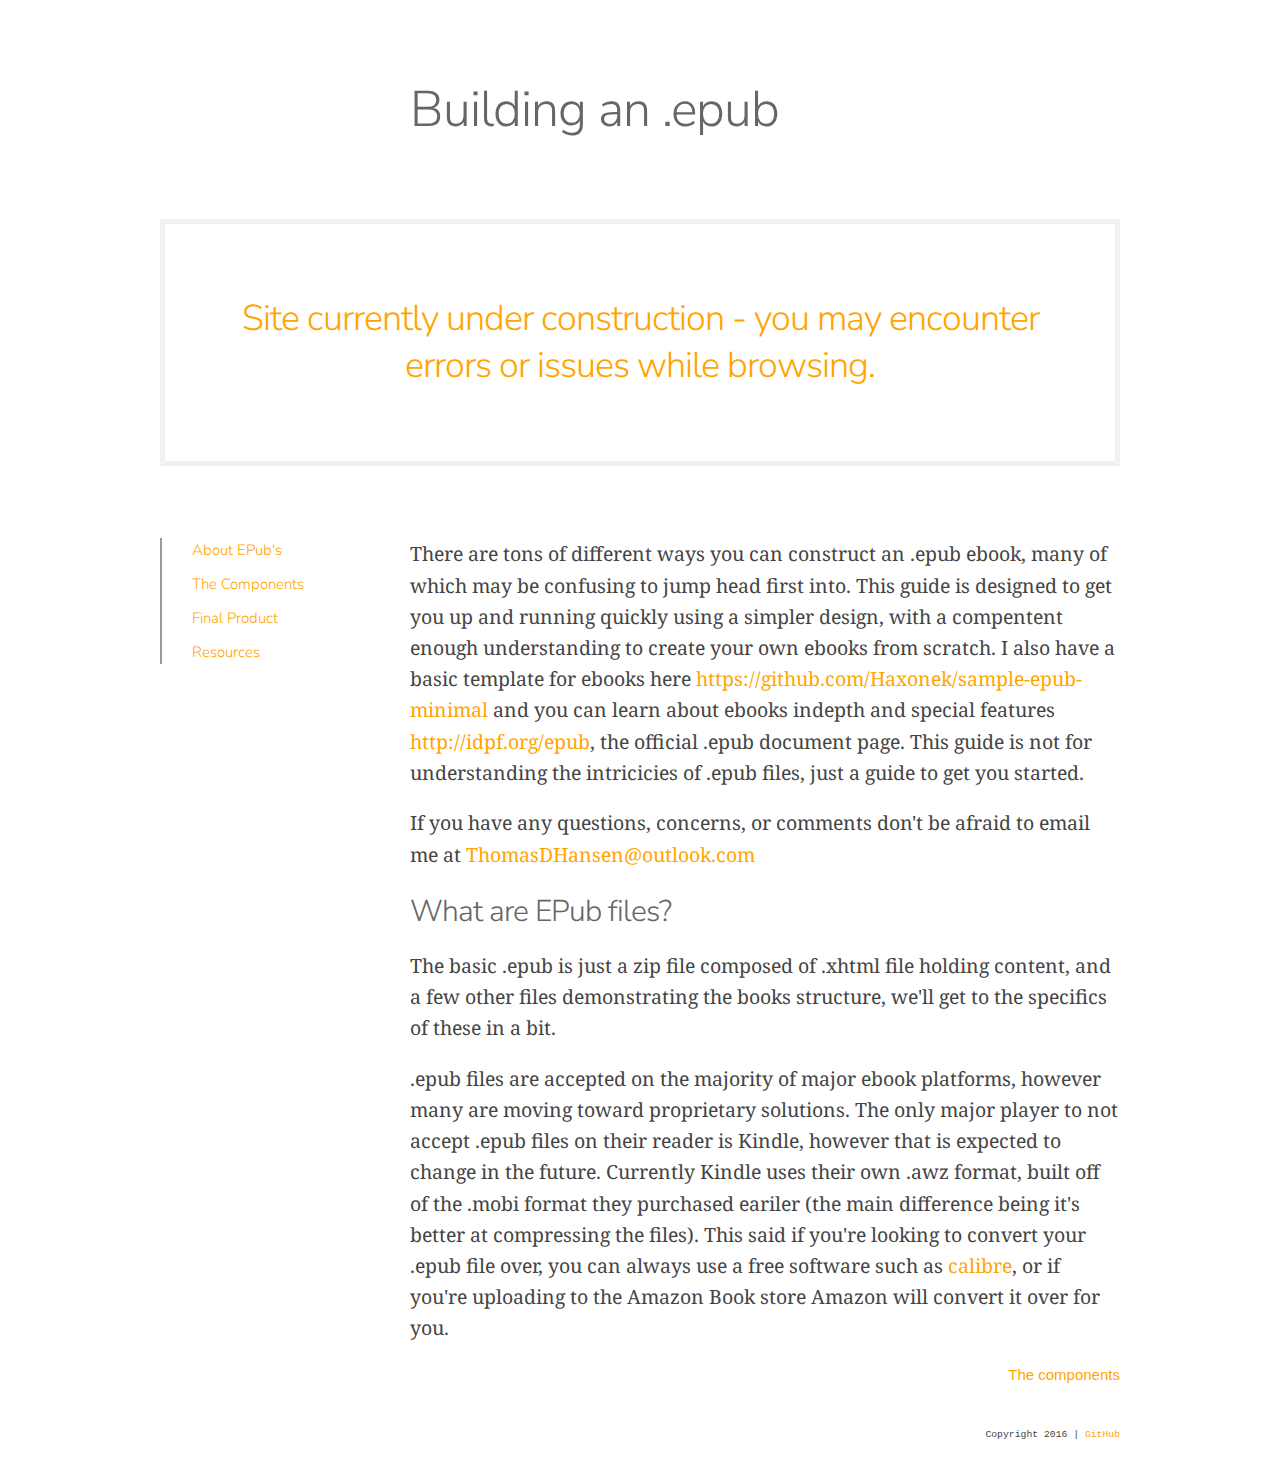
==== index.html @ aaea6e55 "Added overflow to d3 element" ====
<html>
<head>
	<meta name="description" content="An easy guide on getting started with using .epub files.">
	<meta name="author" content="Thomas Hansen">
	<meta name="viewport" content="width=device-width, initial-scale=1">
	<title>Making Ebooks</title>
	<link href="css/style.css" type="text/css" rel="stylesheet">
	<link href="https://fonts.googleapis.com/css?family=Noto+Serif|Nunito+Sans:300,400" rel="stylesheet">
</head>
<body>
	
	<div class="container">
		<div class="row">
			<div class="three columns nav-plug">
				<a href="https://github.com/Haxonek" class="small-plug-nav"></a>
			</div>
			<div class="nine columns">
				<h1 class="page-title">Building an .epub</h1>
			</div>
		</div>
		
		<div class="row">
			<div class="twelve columns alert">
				<h3>Site currently under construction - you may encounter errors or issues while browsing.</h3>
			</div>
		</div>
		
		<div class="row">
			<div class="nav-menu three columns">
				<ul class="nav-items">
					<a href="index.html" class="nav-item-link">
						<li class="nav-item">About EPub's</li>
					</a>
					<a href="components.html" class="nav-item-link">
						<li class="nav-item">The Components</li>
					</a>
					<a href="product.html" class="nav-item-link">
						<li class="nav-item">Final Product</li>
					</a>
					<a href="resources.html" class="nav-item-link">
						<li class="nav-item">Resources</li>
					</a>
				</ul>
			</div>
			<div class="content nine columns">
				<p>There are tons of different ways you can construct an .epub ebook, many of which may be confusing to jump head first into.  This guide is designed to get you up and running quickly using a simpler design, with a compentent enough understanding to create your own ebooks from scratch.  I also have a basic template for ebooks here <a href="https://github.com/Haxonek/sample-epub-minimal">https://github.com/Haxonek/sample-epub-minimal</a> and you can learn about ebooks indepth and special features <a href="http://idpf.org/epub" target="_blank">http://idpf.org/epub</a>, the official .epub document page.  This guide is not for understanding the intricicies of .epub files, just a guide to get you started.</p>

				<p>If you have any questions, concerns, or comments don't be afraid to email me at <a href="mailto:thomasdhansen@outlook.com">ThomasDHansen@outlook.com</a></p>

				<h1>What are EPub files?</h1>

				<p>The basic .epub is just a zip file composed of .xhtml file holding content, and a few other files demonstrating the books structure, we'll get to the specifics of these in a bit.</p>

				<p>.epub files are accepted on the majority of major ebook platforms, however many are moving toward proprietary solutions.  The only major player to not accept .epub files on their reader is Kindle, however that is expected to change in the future.  Currently Kindle uses their own .awz format, built off of the .mobi format they purchased eariler (the main difference being it's better at compressing the files).  This said if you're looking to convert your .epub file over, you can always use a free software such as <a href="https://calibre-ebook.com/" target="_blank">calibre</a>, or if you're uploading to the Amazon Book store Amazon will convert it over for you.</p>
				
				<div class="next-section">
					<a href="components.html" class="next-link">
						<h6>The components</h6>
					</a>
				</div>
			</div>
		</div>
		
		<div class="row">
			<div class="twelve columns">
				<p class="small-plug-footer">Copyright 2016 | <a href="https://github.com/Haxonek/Building-an-epub-file">GitHub</a></p>
			</div>
		</div>
	</div>
</body>
</html>
---- css/style.css ----
/*
* Skeleton V2.0.4
* Copyright 2014, Dave Gamache
* www.getskeleton.com
* Free to use under the MIT license.
* http://www.opensource.org/licenses/mit-license.php
* 12/29/2014
*/

/*
* The first half of this css file is 
* reminents from the skeleton framework, which 
* quickly fade into my own css, as well as is
* signficianly shorter and only is one file, 
* to reduce load time.
*/


/*
	Grid
*/
.container {
  position: relative;
  width: 100%;
  max-width: 960px;
  margin: 0 auto;
  padding: 0 20px;
  box-sizing: border-box; }
.column,
.columns {
  width: 100%;
  float: left;
  box-sizing: border-box; }

/* For devices larger than 400px */
@media (min-width: 400px) {
  .container {
    width: 85%;
    padding: 0; }
}

/* For devices larger than 550px */
@media (min-width: 550px) {
  .container {
    width: 80%; }
  .column,
  .columns {
    margin-left: 4%; }
  .column:first-child,
  .columns:first-child {
    margin-left: 0; }

  .one.column,
  .one.columns                    { width: 4.66666666667%; }
  .two.columns                    { width: 13.3333333333%; }
  .three.columns                  { width: 22%;            }
  .four.columns                   { width: 30.6666666667%; }
  .five.columns                   { width: 39.3333333333%; }
  .six.columns                    { width: 48%;            }
  .seven.columns                  { width: 56.6666666667%; }
  .eight.columns                  { width: 65.3333333333%; }
  .nine.columns                   { width: 74.0%;          }
  .ten.columns                    { width: 82.6666666667%; }
  .eleven.columns                 { width: 91.3333333333%; }
  .twelve.columns                 { width: 100%; margin-left: 0; }

  .one-third.column               { width: 30.6666666667%; }
  .two-thirds.column              { width: 65.3333333333%; }

  .one-half.column                { width: 48%; }

  /* Offsets */
  .offset-by-one.column,
  .offset-by-one.columns          { margin-left: 8.66666666667%; }
  .offset-by-two.column,
  .offset-by-two.columns          { margin-left: 17.3333333333%; }
  .offset-by-three.column,
  .offset-by-three.columns        { margin-left: 26%;            }
  .offset-by-four.column,
  .offset-by-four.columns         { margin-left: 34.6666666667%; }
  .offset-by-five.column,
  .offset-by-five.columns         { margin-left: 43.3333333333%; }
  .offset-by-six.column,
  .offset-by-six.columns          { margin-left: 52%;            }
  .offset-by-seven.column,
  .offset-by-seven.columns        { margin-left: 60.6666666667%; }
  .offset-by-eight.column,
  .offset-by-eight.columns        { margin-left: 69.3333333333%; }
  .offset-by-nine.column,
  .offset-by-nine.columns         { margin-left: 78.0%;          }
  .offset-by-ten.column,
  .offset-by-ten.columns          { margin-left: 86.6666666667%; }
  .offset-by-eleven.column,
  .offset-by-eleven.columns       { margin-left: 95.3333333333%; }

  .offset-by-one-third.column,
  .offset-by-one-third.columns    { margin-left: 34.6666666667%; }
  .offset-by-two-thirds.column,
  .offset-by-two-thirds.columns   { margin-left: 69.3333333333%; }

  .offset-by-one-half.column,
  .offset-by-one-half.columns     { margin-left: 52%; }

}


/* Base Styles
–––––––––––––––––––––––––––––––––––––––––––––––––– */
/* NOTE
html is set to 62.5% so that all the REM measurements throughout Skeleton
are based on 10px sizing. So basically 1.5rem = 15px :) */
html {
  font-size: 62.5%; }
body {
  font-size: 1.5em; /* currently ems cause chrome bug misinterpreting rems on body element */
  line-height: 1.6;
  font-weight: 400;
/*
  font-family: "Raleway", "HelveticaNeue", "Helvetica Neue", Helvetica, Arial, sans-serif;
  color: #222;*/ }


/* Typography
–––––––––––––––––––––––––––––––––––––––––––––––––– */
h1, h2, h3, h4, h5, h6 {
  margin-top: 0;
  margin-bottom: 2rem;
  font-weight: 300; }
h1 { font-size: 4.0rem; line-height: 1.2;  letter-spacing: -.1rem;}
h2 { font-size: 3.6rem; line-height: 1.25; letter-spacing: -.1rem; }
h3 { font-size: 3.0rem; line-height: 1.3;  letter-spacing: -.1rem; }
h4 { font-size: 2.4rem; line-height: 1.35; letter-spacing: -.08rem; }
h5 { font-size: 1.8rem; line-height: 1.5;  letter-spacing: -.05rem; }
h6 { font-size: 1.5rem; line-height: 1.6;  letter-spacing: 0; }

/* Larger than phablet */
@media (min-width: 550px) {
  h1 { font-size: 5.0rem; }
  h2 { font-size: 4.2rem; }
  h3 { font-size: 3.6rem; }
  h4 { font-size: 3.0rem; }
  h5 { font-size: 2.4rem; }
  h6 { font-size: 1.5rem; }
}

p {
  margin-top: 0; }

/*
 Lists
–––––––––––––––––––––––––––––––––––––––––––––––––– 
*/
ol, ul {
  padding-left: 0;
  margin-top: 0; }
ul ul,
ul ol,
ol ol,
ol ul {
  margin: 1.5rem 0 1.5rem 3rem;
  font-size: 90%; }
li {
  margin-bottom: 1rem; }


/* Media Queries
–––––––––––––––––––––––––––––––––––––––––––––––––– */

/* Larger than mobile */
@media (min-width: 400px) {}

/* Larger than phablet (also point when grid becomes active) */
@media (min-width: 550px) {}

/* Larger than tablet */
@media (min-width: 750px) {}

/* Larger than desktop */
@media (min-width: 1000px) {}

/* Larger than Desktop HD */
@media (min-width: 1200px) {}

/* normalize */

/*! normalize.css v3.0.2 | MIT License | git.io/normalize */

/**
 * 1. Set default font family to sans-serif.
 * 2. Prevent iOS text size adjust after orientation change, without disabling
 *    user zoom.
 */

html {
  font-family: sans-serif; /* 1 */
  -ms-text-size-adjust: 100%; /* 2 */
  -webkit-text-size-adjust: 100%; /* 2 */
}

body {
  margin: 0;
}


/* Links
   ========================================================================== */

/**
 * Remove the gray background color from active links in IE 10.
 */

a {
  background-color: transparent;
}

/**
 * Improve readability when focused and also mouse hovered in all browsers.
 */

a:active,
a:hover {
  outline: 0;
}


/**
 * Address variable `h1` font-size and margin within `section` and `article`
 * contexts in Firefox 4+, Safari, and Chrome.
 */

h1 {
  font-size: 2em;
  margin: 0.67em 0;
}




/*
	Completely levaing skeleton code.
*/

/*
	General container
*/

.container {
	margin-top: 2em;
}

h1, h2, h3, h4, h5 {
	color: #666;
	font-family: "Nunito Sans", sans-serif;
	font-weight: 300;
	margin-top: .8em;
}

p {
	color: #444;
	font-family: "Noto Serif", serif;
	font-size: 1.3em;
}

a {
	text-decoration: none;
	transition: .15;
	color: #FFA500;
}

a:hover {
	text-decoration: underline;
	color: #ffae35;
}

.nav-plug {
	padding-top: 3.1em;
	padding-left: 2em;
}

.small-plug-nav {
	font-size: .8em;
}

.small-plug-footer {
	font-size: .8em;
	text-align: right;
	font-family: monospace;
	padding: 2em 0;
}

/*
	Title section
*/

.page-title {
	margin: 1em 0;
	font-size: 5rem;
}

/*
	Navigation
*/

.nav-items {
	border-left: 2px #999 solid;
	text-align: left;
	padding: 0 2em;
}

.nav-item-link {
	text-decoration: none;
}

.nav-item {
	list-style: none;
	font-family: 'Nunito Sans', sans-serif;
	font-weight: 300;
}

.next-section {
	width: 100%;
	text-align: right;
}

@media (max-width: 750px) {
	.nav-items {
		border: none;
		padding: 0;
		text-align: left;
	}
	
	#canvas {
		overflow-x: scroll;
	}
}

@media (max-width: 550px) {
	.nav-items {
		font-size: 1.4em;
		border-bottom: 2px solid #666;
	}
}

/*
	Code
*/

pre > code {
  display: block;
  padding: 1rem 1.5rem;
  white-space: pre;
}

code {
	margin: 0 .2rem;
	white-space: nowrap;
	background: #F1F1F1;
	border: 1px solid #F1F1F1;	
	overflow: scroll;
	border-radius: 0;
	padding: .6em .3em;
	font-family: monospace, monospace;
	font-size: 1em;
}

/*
	Alert - site conscruction
*/

.alert * {
	background-color: #FFF;
	border: solid #F1F1F1 5px;
	color: #FFA500;
	padding: 2em;
	text-align: center;
	margin-bottom: 2em;
}

/*
	d3.js
*/

#canvas {}

.canvas-title {
	color: #666;
	font-family: "Nunito Sans", sans-serif;
	font-weight: 300;
	font-size: 1.4em;
	padding: .4em 0;
	position: absolute;
}

.node circle {
	fill: #fff;
	stroke: #B1B1B1;
	stroke-width: 3px;
}

.node text {
	font: 12px sans-serif;
}

.node--internal text {
	text-shadow: 0 1px 0 #fff, 0 -1px 0 #fff, 1px 0 0 #fff, -1px 0 0 #fff;
}

.link {
	fill: none;
	stroke: #ccc;
	stroke-width: 2px;
}

.node-link {
	fill: #FFA500;
	font-weight: lighter;
	font-family: "Noto Serif", serif;
}
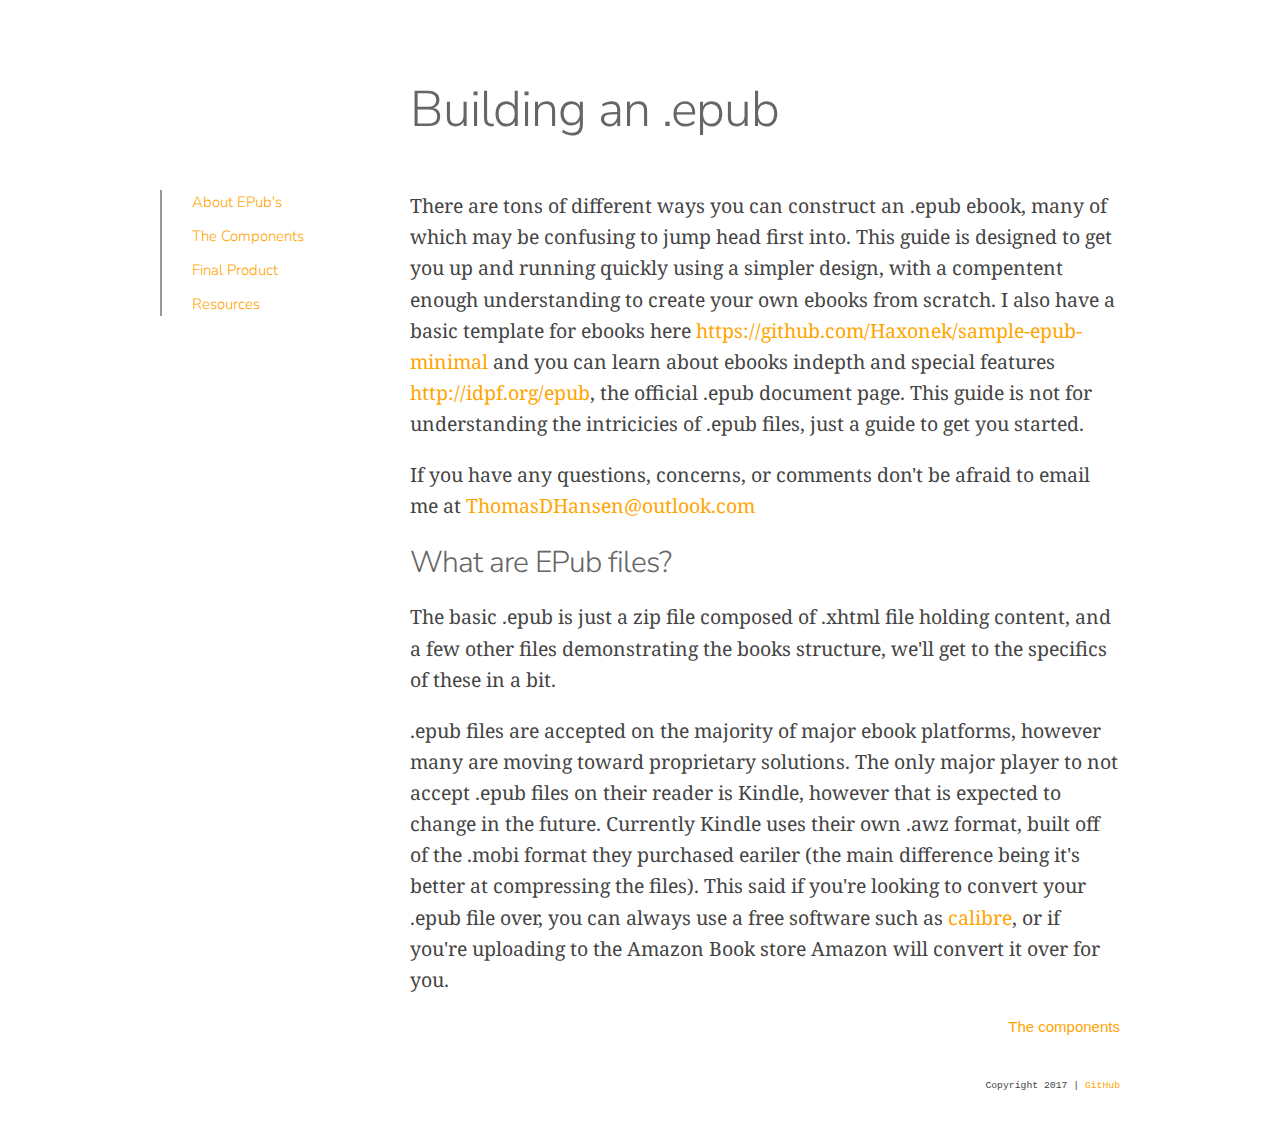
==== commit 32360ba9: "Updated copyright date and minor text fixes; removed development banner" ====
--- a/index.html
+++ b/index.html
@@ -19,11 +19,13 @@
 			</div>
 		</div>
 		
+<!--
 		<div class="row">
 			<div class="twelve columns alert">
 				<h3>Site currently under construction - you may encounter errors or issues while browsing.</h3>
 			</div>
 		</div>
+-->
 		
 		<div class="row">
 			<div class="nav-menu three columns">
@@ -63,7 +65,7 @@
 		
 		<div class="row">
 			<div class="twelve columns">
-				<p class="small-plug-footer">Copyright 2016 | <a href="https://github.com/Haxonek/Building-an-epub-file">GitHub</a></p>
+				<p class="small-plug-footer">Copyright 2017 | <a href="https://github.com/Haxonek/Building-an-epub-file">GitHub</a></p>
 			</div>
 		</div>
 	</div>
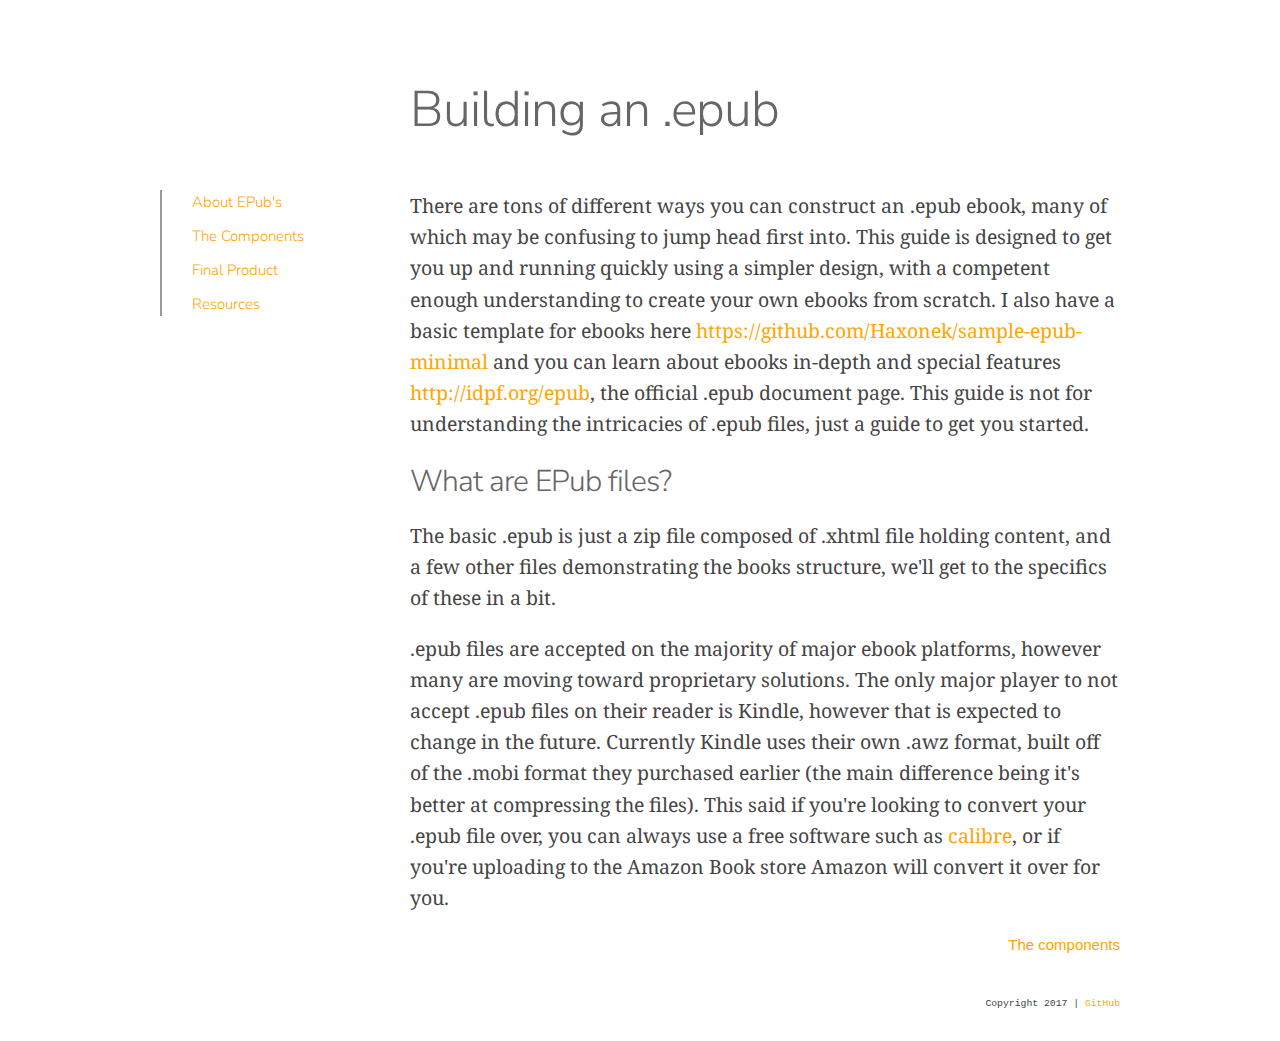
==== commit 1ba4aadb: "fixed spelling errors" ====
--- a/index.html
+++ b/index.html
@@ -3,6 +3,7 @@
 	<meta name="description" content="An easy guide on getting started with using .epub files.">
 	<meta name="author" content="Thomas Hansen">
 	<meta name="viewport" content="width=device-width, initial-scale=1">
+	<link rel="icon" type="image/png" href="images/favicon.png">
 	<title>Making Ebooks</title>
 	<link href="css/style.css" type="text/css" rel="stylesheet">
 	<link href="https://fonts.googleapis.com/css?family=Noto+Serif|Nunito+Sans:300,400" rel="stylesheet">
@@ -12,7 +13,7 @@
 	<div class="container">
 		<div class="row">
 			<div class="three columns nav-plug">
-				<a href="https://github.com/Haxonek" class="small-plug-nav"></a>
+<!--				<a href="https://github.com/Haxonek" class="small-plug-nav"></a>-->
 			</div>
 			<div class="nine columns">
 				<h1 class="page-title">Building an .epub</h1>
@@ -45,15 +46,13 @@
 				</ul>
 			</div>
 			<div class="content nine columns">
-				<p>There are tons of different ways you can construct an .epub ebook, many of which may be confusing to jump head first into.  This guide is designed to get you up and running quickly using a simpler design, with a compentent enough understanding to create your own ebooks from scratch.  I also have a basic template for ebooks here <a href="https://github.com/Haxonek/sample-epub-minimal">https://github.com/Haxonek/sample-epub-minimal</a> and you can learn about ebooks indepth and special features <a href="http://idpf.org/epub" target="_blank">http://idpf.org/epub</a>, the official .epub document page.  This guide is not for understanding the intricicies of .epub files, just a guide to get you started.</p>
-
-				<p>If you have any questions, concerns, or comments don't be afraid to email me at <a href="mailto:thomasdhansen@outlook.com">ThomasDHansen@outlook.com</a></p>
+				<p>There are tons of different ways you can construct an .epub ebook, many of which may be confusing to jump head first into.  This guide is designed to get you up and running quickly using a simpler design, with a competent enough understanding to create your own ebooks from scratch.  I also have a basic template for ebooks here <a href="https://github.com/Haxonek/sample-epub-minimal">https://github.com/Haxonek/sample-epub-minimal</a> and you can learn about ebooks in-depth and special features <a href="http://idpf.org/epub" target="_blank">http://idpf.org/epub</a>, the official .epub document page.  This guide is not for understanding the intricacies of .epub files, just a guide to get you started.</p>
 
 				<h1>What are EPub files?</h1>
 
 				<p>The basic .epub is just a zip file composed of .xhtml file holding content, and a few other files demonstrating the books structure, we'll get to the specifics of these in a bit.</p>
 
-				<p>.epub files are accepted on the majority of major ebook platforms, however many are moving toward proprietary solutions.  The only major player to not accept .epub files on their reader is Kindle, however that is expected to change in the future.  Currently Kindle uses their own .awz format, built off of the .mobi format they purchased eariler (the main difference being it's better at compressing the files).  This said if you're looking to convert your .epub file over, you can always use a free software such as <a href="https://calibre-ebook.com/" target="_blank">calibre</a>, or if you're uploading to the Amazon Book store Amazon will convert it over for you.</p>
+				<p>.epub files are accepted on the majority of major ebook platforms, however many are moving toward proprietary solutions.  The only major player to not accept .epub files on their reader is Kindle, however that is expected to change in the future.  Currently Kindle uses their own .awz format, built off of the .mobi format they purchased earlier (the main difference being it's better at compressing the files).  This said if you're looking to convert your .epub file over, you can always use a free software such as <a href="https://calibre-ebook.com/" target="_blank">calibre</a>, or if you're uploading to the Amazon Book store Amazon will convert it over for you.</p>
 				
 				<div class="next-section">
 					<a href="components.html" class="next-link">
@@ -70,4 +69,4 @@
 		</div>
 	</div>
 </body>
-</html>+</html>
--- a/css/style.css
+++ b/css/style.css
@@ -248,6 +248,13 @@
 	margin-top: 2em;
 }
 
+/* removes extra spacing on top */
+@media (max-width: 550px) {
+	.container {
+		margin-top: 0;
+	}
+}
+
 h1, h2, h3, h4, h5 {
 	color: #666;
 	font-family: "Nunito Sans", sans-serif;
@@ -275,6 +282,13 @@
 .nav-plug {
 	padding-top: 3.1em;
 	padding-left: 2em;
+}
+
+/* removes empty top block if in mobile mode */
+@media (max-width: 550px) {
+	.nav-plug {
+		display: none;
+	}
 }
 
 .small-plug-nav {
@@ -380,8 +394,6 @@
 	d3.js
 */
 
-#canvas {}
-
 .canvas-title {
 	color: #666;
 	font-family: "Nunito Sans", sans-serif;
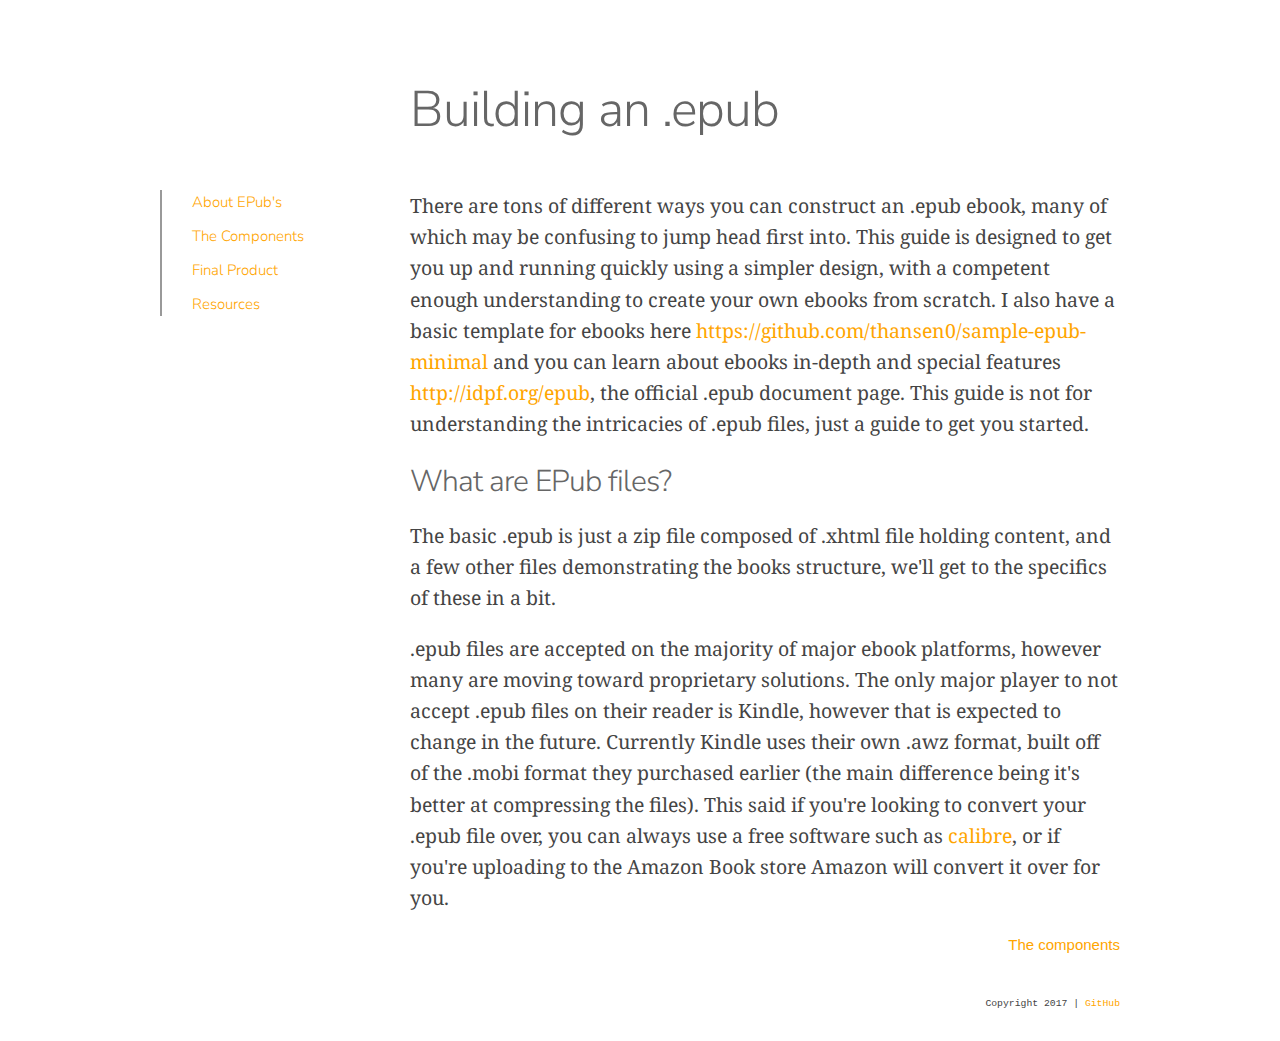
==== commit 16d0f69f: "updated github username" ====
--- a/index.html
+++ b/index.html
@@ -13,7 +13,7 @@
 	<div class="container">
 		<div class="row">
 			<div class="three columns nav-plug">
-<!--				<a href="https://github.com/Haxonek" class="small-plug-nav"></a>-->
+<!--				<a href="https://github.com/thansen0" class="small-plug-nav"></a>-->
 			</div>
 			<div class="nine columns">
 				<h1 class="page-title">Building an .epub</h1>
@@ -46,7 +46,7 @@
 				</ul>
 			</div>
 			<div class="content nine columns">
-				<p>There are tons of different ways you can construct an .epub ebook, many of which may be confusing to jump head first into.  This guide is designed to get you up and running quickly using a simpler design, with a competent enough understanding to create your own ebooks from scratch.  I also have a basic template for ebooks here <a href="https://github.com/Haxonek/sample-epub-minimal">https://github.com/Haxonek/sample-epub-minimal</a> and you can learn about ebooks in-depth and special features <a href="http://idpf.org/epub" target="_blank">http://idpf.org/epub</a>, the official .epub document page.  This guide is not for understanding the intricacies of .epub files, just a guide to get you started.</p>
+				<p>There are tons of different ways you can construct an .epub ebook, many of which may be confusing to jump head first into.  This guide is designed to get you up and running quickly using a simpler design, with a competent enough understanding to create your own ebooks from scratch.  I also have a basic template for ebooks here <a href="https://github.com/thansen0/sample-epub-minimal">https://github.com/thansen0/sample-epub-minimal</a> and you can learn about ebooks in-depth and special features <a href="http://idpf.org/epub" target="_blank">http://idpf.org/epub</a>, the official .epub document page.  This guide is not for understanding the intricacies of .epub files, just a guide to get you started.</p>
 
 				<h1>What are EPub files?</h1>
 
@@ -64,7 +64,7 @@
 		
 		<div class="row">
 			<div class="twelve columns">
-				<p class="small-plug-footer">Copyright 2017 | <a href="https://github.com/Haxonek/Building-an-epub-file">GitHub</a></p>
+				<p class="small-plug-footer">Copyright 2017 | <a href="https://github.com/thansen0/Building-an-epub-file">GitHub</a></p>
 			</div>
 		</div>
 	</div>
